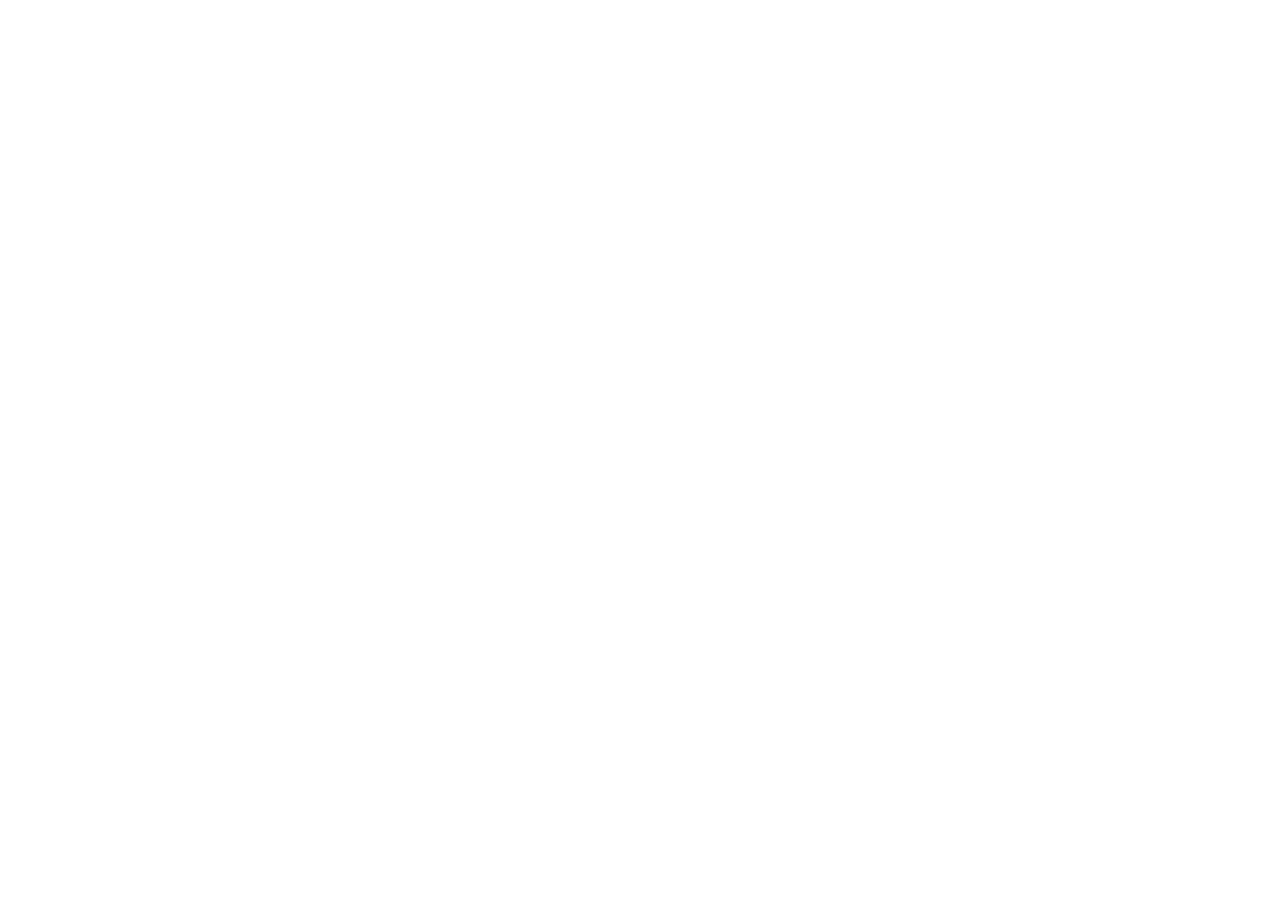
==== practice-front-html-css-js/Chronometer/index.html @ 2078a288 "Started visualStudio code project to make a chronometer." ====
<!DOCTYPE html>
<html lang="en">
<head>
    <meta charset="UTF-8">
    <meta http-equiv="X-UA-Compatible" content="IE=edge">
    <meta name="viewport" content="width=device-width, initial-scale=1.0">
    <title>Document</title>
</head>
<body>
    
</body>
</html>
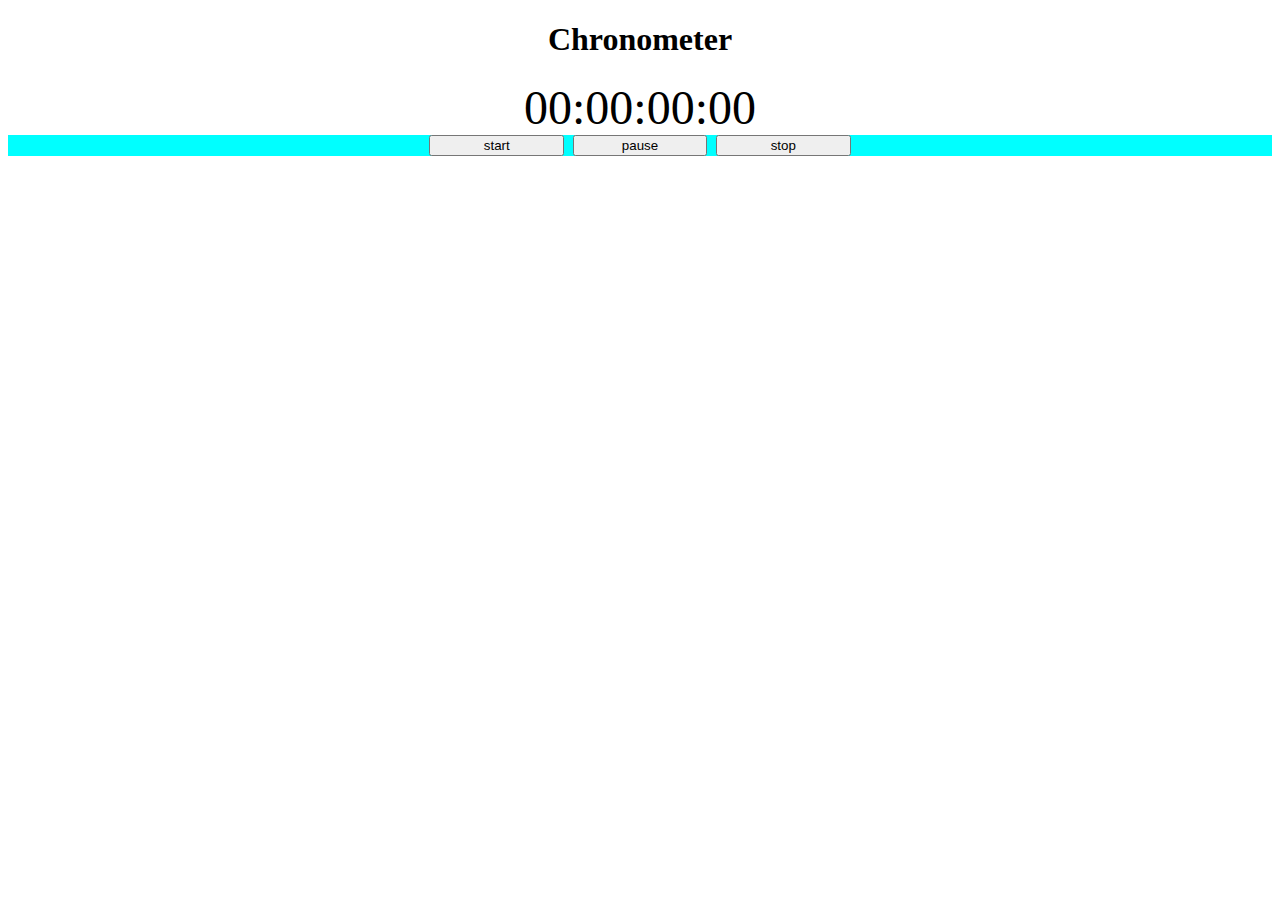
==== commit a0daa69c: "I added the .html .css and .js with the initial chronometer." ====
--- a/practice-front-html-css-js/Chronometer/index.html
+++ b/practice-front-html-css-js/Chronometer/index.html
@@ -1,12 +1,57 @@
 <!DOCTYPE html>
 <html lang="en">
+
 <head>
     <meta charset="UTF-8">
     <meta http-equiv="X-UA-Compatible" content="IE=edge">
     <meta name="viewport" content="width=device-width, initial-scale=1.0">
-    <title>Document</title>
+    <title>Chronometer</title>
+    <link rel="stylesheet" href="css/style.css">
 </head>
+
 <body>
-    
+    <h1> Chronometer </h1>
+
+    <!-- <div>
+        <input type="text" name="chronometer-display" id="chronometer-display" readonly>
+    </div> -->
+
+    <div id="container" class="container-box"> 
+        <div class="box">
+            <div id="days">
+                00
+            </div>
+            <div>
+                :
+            </div>
+            <div id="hours">
+                00
+            </div>
+            <div>
+                :
+            </div>
+            <div id="minutes">
+                00
+            </div>
+            <div>
+                :
+            </div>
+            <div id="seconds">
+                00
+            </div>
+        </div> 
+    </div>
+
+    <div class="wrapper-box">
+        <div class="wrapper">
+            <button id="start" onclick="startChronometer()"> start </button>
+            <button id="pause" onclick="pauseChronometer()"> pause </button>
+            <button id="start" onclick="clearChronometer()"> stop </button>
+        </div>
+    </div>
+
+    <script src="script/chronometerBehavior.js"></script>
 </body>
+
+
 </html>--- a/practice-front-html-css-js/Chronometer/css/style.css
+++ b/practice-front-html-css-js/Chronometer/css/style.css
@@ -0,0 +1,42 @@
+h1{
+    text-align: center;
+}
+
+.box {
+    display: flex;
+    width: 100%;
+    justify-content:center;
+    font-size: 300%;
+}
+
+/* .container-box{
+    display:flex;
+    width: 100%;
+    justify-content: space-evenly;
+    background-color: aqua;
+    font-size: 300%;
+} */
+
+/* #container {
+    width: 50%; 
+    background-color: aqua; 
+    align-items:stretch;
+} */
+
+.wrapper{
+    display: grid;
+    width: 100%;
+    grid-template-columns: 1fr 1fr 1fr;
+   
+     /* source: https://developer.mozilla.org/en-US/docs/Web/CSS/CSS_Grid_Layout/Basic_Concepts_of_Grid_Layout */
+    grid-column: 2 / 3; /* start_column / end_column */
+    grid-row: 1 / 2; /* start_row / end_row */ 
+
+    column-gap: 2%;
+}
+
+.wrapper-box{
+    display: grid;
+    background-color:aqua;
+    grid-template-columns: 1fr 1fr 1fr;
+}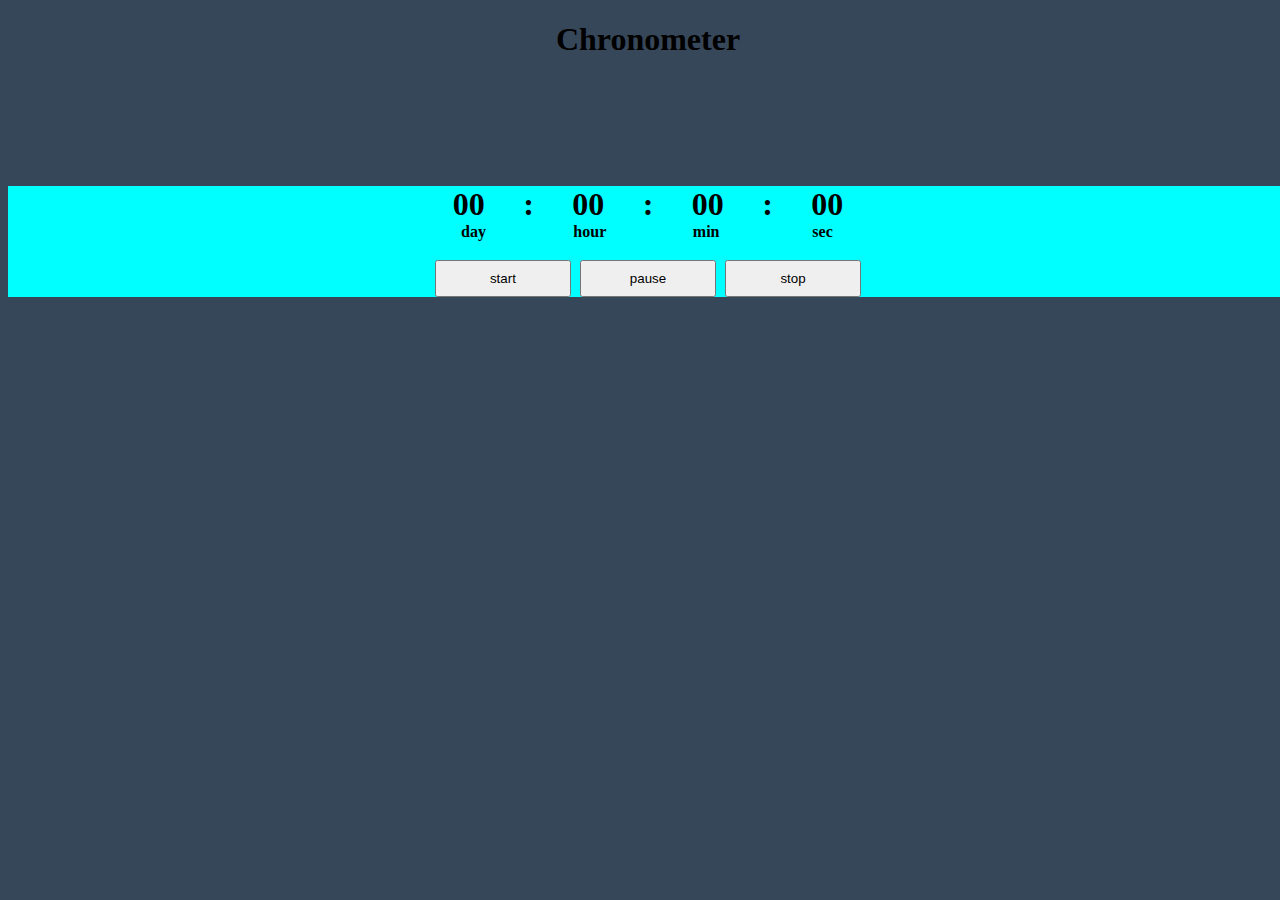
==== commit 6ff920d4: "I made some changes on the style and structure of the numbers of the chronometer." ====
--- a/practice-front-html-css-js/Chronometer/index.html
+++ b/practice-front-html-css-js/Chronometer/index.html
@@ -16,7 +16,7 @@
         <input type="text" name="chronometer-display" id="chronometer-display" readonly>
     </div> -->
 
-    <div id="container" class="container-box"> 
+    <!-- <div id="container" class="container-box"> 
         <div class="box">
             <div id="days">
                 00
@@ -40,16 +40,71 @@
                 00
             </div>
         </div> 
-    </div>
+    </div> -->
 
     <div class="wrapper-box">
-        <div class="wrapper">
+        <div class="time-wrapper">  
+                <div id="days">
+                    00
+                </div>
+                <div>
+                    :
+                </div>
+                <div id="hours">
+                    00
+                </div>
+                <div>
+                    :
+                </div>
+                <div id="minutes">
+                    00
+                </div>
+                <div>
+                    :
+                </div>
+                <div id="seconds">
+                    00
+                </div> 
+        </div>
+        <div class="divider-wrapper">
+            <div id="day-tag">
+                day
+            </div>
+            <div id="hour-tag">
+                hour
+            </div>
+            <div id="min-tag">
+                min
+            </div>
+            <div id="sec-tag">
+                sec
+            </div>
+        </div>
+
+        <div class="wrapper-control">
             <button id="start" onclick="startChronometer()"> start </button>
             <button id="pause" onclick="pauseChronometer()"> pause </button>
             <button id="start" onclick="clearChronometer()"> stop </button>
         </div>
     </div>
 
+    <!-- The audio elements are hidden -->
+    <div>
+        <audio id="tick_audio" hidden>
+            <source src="sounds/1_tick.mp3" type="audio/mpeg">
+            <p>Your browser doesn't support HTML5 audio. Here is
+               a <a href="sounds/1_tick.mp3">link to the audio</a> instead.</p>
+          </audio>
+    </div>
+    <div>
+        <audio id="tock_audio" hidden>
+            <source src="sounds/2_tock.mp3" type="audio/mpeg">
+            <p>Your browser doesn't support HTML5 audio. Here is
+               a <a href="sounds/2_tock.mp3">link to the audio</a> instead.</p>
+          </audio>
+    </div>
+    
+
     <script src="script/chronometerBehavior.js"></script>
 </body>
 
--- a/practice-front-html-css-js/Chronometer/css/style.css
+++ b/practice-front-html-css-js/Chronometer/css/style.css
@@ -1,13 +1,19 @@
+body{
+    background-color: #37475A; /*#37475A;   #232F3E*/
+    width: 100%;
+    height: 100%;
+}
+
 h1{
     text-align: center;
 }
 
-.box {
+/* .box {
     display: flex;
     width: 100%;
     justify-content:center;
     font-size: 300%;
-}
+} */
 
 /* .container-box{
     display:flex;
@@ -22,11 +28,48 @@
     background-color: aqua; 
     align-items:stretch;
 } */
+/* #days{
+    text-align: center;
+} */
 
-.wrapper{
+.divider-wrapper{
+      /* source: https://developer.mozilla.org/en-US/docs/Web/CSS/CSS_Grid_Layout/Basic_Concepts_of_Grid_Layout */
+      display: grid;
+      grid-template-columns: repeat(3, 2fr 1fr) 2fr;
+
+
+      grid-column: 2 / 3; /* start_column / end_column */
+      grid-row: 2 / 3; /* start_row / end_row */ 
+
+}
+
+#day-tag{
+    grid-column: 1 / 2; /* start_column / end_column */
+    grid-row: 1 / 2; /* start_row / end_row */   
+}
+
+#hour-tag{
+    grid-column: 3 / 4; /* start_column / end_column */
+    grid-row: 1 / 2; /* start_row / end_row */   
+}
+
+#min-tag{
+    grid-column: 5 / 6; /* start_column / end_column */
+    grid-row: 1 / 2; /* start_row / end_row */   
+}
+
+#sec-tag{
+    grid-column: 7 / 8; /* start_column / end_column */
+    grid-row: 1 / 2; /* start_row / end_row */   
+}
+
+.time-wrapper{
+    font-weight: bold;
+    font-size: 2rem;
     display: grid;
+    grid-auto-rows: auto;
     width: 100%;
-    grid-template-columns: 1fr 1fr 1fr;
+    grid-template-columns: repeat(3, 2fr 1fr) 2fr;
    
      /* source: https://developer.mozilla.org/en-US/docs/Web/CSS/CSS_Grid_Layout/Basic_Concepts_of_Grid_Layout */
     grid-column: 2 / 3; /* start_column / end_column */
@@ -35,8 +78,28 @@
     column-gap: 2%;
 }
 
+.wrapper-control{
+    display: grid;
+    grid-auto-rows: auto;
+    grid-auto-columns: max-content;
+    width: 100%;
+    grid-template-columns: 1fr 1fr 1fr;
+   
+     /* source: https://developer.mozilla.org/en-US/docs/Web/CSS/CSS_Grid_Layout/Basic_Concepts_of_Grid_Layout */
+    grid-column: 2 / 3; /* start_column / end_column */
+    grid-row: 3 / 4; /* start_row / end_row */ 
+
+    column-gap: 2%;
+}
+
 .wrapper-box{
+    margin-top: 10%;
+    text-align: center;
+    font-weight: bold;
     display: grid;
     background-color:aqua;
     grid-template-columns: 1fr 1fr 1fr;
-}+    grid-template-rows: 1fr 1fr 1fr;
+}
+ 
+
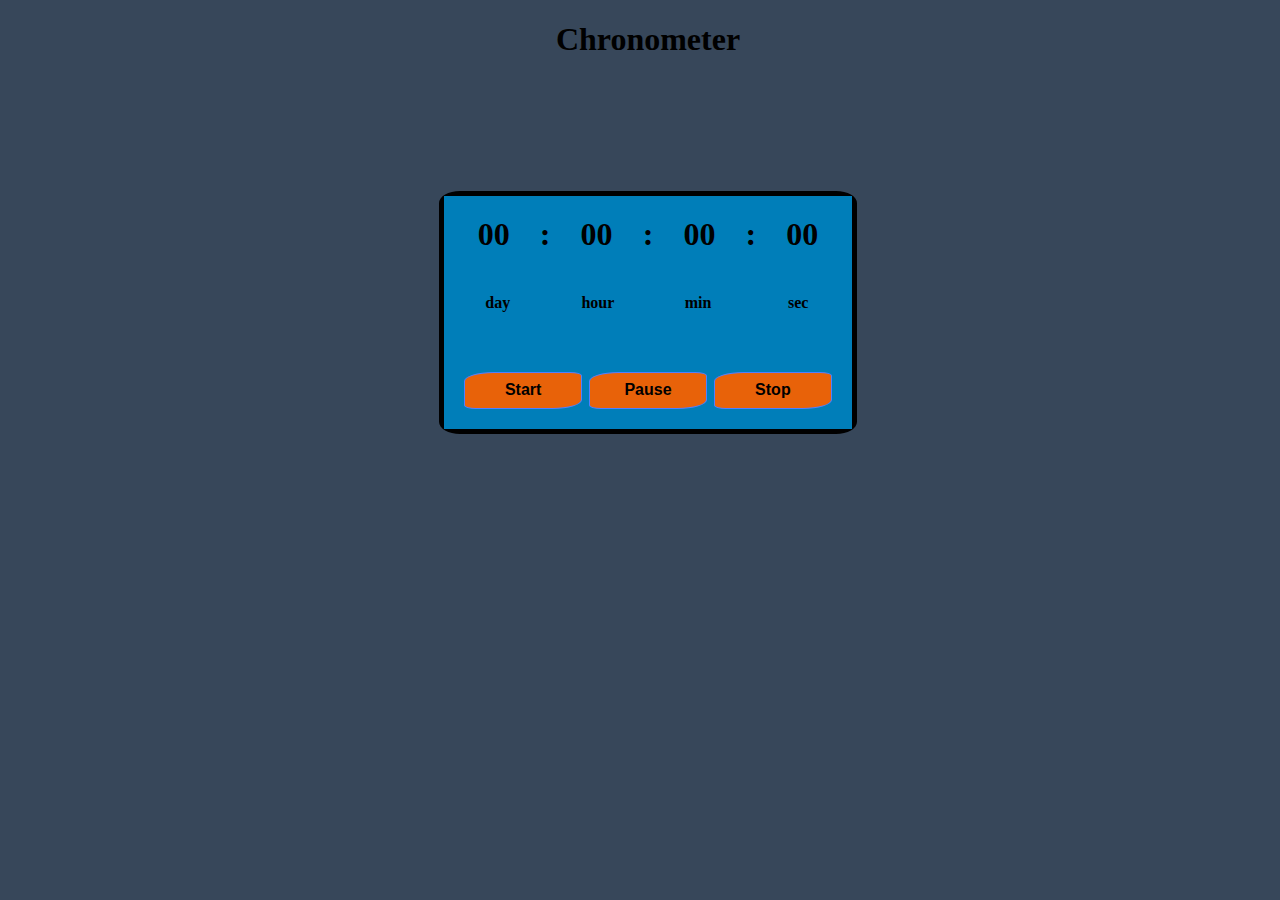
==== commit 60bf709b: "I stylized a bit the size of the chronometer." ====
--- a/practice-front-html-css-js/Chronometer/index.html
+++ b/practice-front-html-css-js/Chronometer/index.html
@@ -42,8 +42,9 @@
         </div> 
     </div> -->
 
-    <div class="wrapper-box">
-        <div class="time-wrapper">  
+    <div class="screen-box">
+        <div class="wrapper-box ">
+            <div class="time-wrapper grid-element">
                 <div id="days">
                     00
                 </div>
@@ -64,27 +65,28 @@
                 </div>
                 <div id="seconds">
                     00
-                </div> 
-        </div>
-        <div class="divider-wrapper">
-            <div id="day-tag">
-                day
+                </div>
             </div>
-            <div id="hour-tag">
-                hour
+            <div class="divider-wrapper grid-element">
+                <div id="day-tag">
+                    day
+                </div>
+                <div id="hour-tag">
+                    hour
+                </div>
+                <div id="min-tag">
+                    min
+                </div>
+                <div id="sec-tag">
+                    sec
+                </div>
             </div>
-            <div id="min-tag">
-                min
+
+            <div class="wrapper-control grid-element">
+                <button id="start" class="control" onclick="startChronometer()"> Start </button>
+                <button id="pause" class="control" onclick="pauseChronometer()"> Pause </button>
+                <button id="stop" class="control" onclick="clearChronometer()"> Stop </button>
             </div>
-            <div id="sec-tag">
-                sec
-            </div>
-        </div>
-
-        <div class="wrapper-control">
-            <button id="start" onclick="startChronometer()"> start </button>
-            <button id="pause" onclick="pauseChronometer()"> pause </button>
-            <button id="start" onclick="clearChronometer()"> stop </button>
         </div>
     </div>
 
@@ -93,17 +95,20 @@
         <audio id="tick_audio" hidden>
             <source src="sounds/1_tick.mp3" type="audio/mpeg">
             <p>Your browser doesn't support HTML5 audio. Here is
-               a <a href="sounds/1_tick.mp3">link to the audio</a> instead.</p>
-          </audio>
+                a <a href="sounds/1_tick.mp3">link to the audio</a> instead.</p>
+        </audio>
     </div>
     <div>
         <audio id="tock_audio" hidden>
             <source src="sounds/2_tock.mp3" type="audio/mpeg">
             <p>Your browser doesn't support HTML5 audio. Here is
-               a <a href="sounds/2_tock.mp3">link to the audio</a> instead.</p>
-          </audio>
+                a <a href="sounds/2_tock.mp3">link to the audio</a> instead.</p>
+        </audio>
     </div>
-    
+
+
+
+
 
     <script src="script/chronometerBehavior.js"></script>
 </body>
--- a/practice-front-html-css-js/Chronometer/css/style.css
+++ b/practice-front-html-css-js/Chronometer/css/style.css
@@ -1,10 +1,15 @@
-body{
-    background-color: #37475A; /*#37475A;   #232F3E*/
+html {
+    font-size: 100%; 
+}
+
+body {
+    background-color: #37475A;
+    /*#37475A;   #232F3E*/
     width: 100%;
     height: 100%;
 }
 
-h1{
+h1 {
     text-align: center;
 }
 
@@ -32,74 +37,144 @@
     text-align: center;
 } */
 
-.divider-wrapper{
-      /* source: https://developer.mozilla.org/en-US/docs/Web/CSS/CSS_Grid_Layout/Basic_Concepts_of_Grid_Layout */
-      display: grid;
-      grid-template-columns: repeat(3, 2fr 1fr) 2fr;
+.divider-wrapper {
+    /* source: https://developer.mozilla.org/en-US/docs/Web/CSS/CSS_Grid_Layout/Basic_Concepts_of_Grid_Layout */
+    display: grid;
+    grid-template-columns: repeat(3, 2fr 1fr) 2fr;
 
 
-      grid-column: 2 / 3; /* start_column / end_column */
-      grid-row: 2 / 3; /* start_row / end_row */ 
+    grid-column: 1 / 3;
+    /* start_column / end_column */
+    grid-row: 2 / 3;
+    /* start_row / end_row */
 
 }
 
-#day-tag{
-    grid-column: 1 / 2; /* start_column / end_column */
-    grid-row: 1 / 2; /* start_row / end_row */   
+#day-tag {
+    grid-column: 1 / 2;
+    /* start_column / end_column */
+    grid-row: 1 / 2;
+    /* start_row / end_row */
 }
 
-#hour-tag{
-    grid-column: 3 / 4; /* start_column / end_column */
-    grid-row: 1 / 2; /* start_row / end_row */   
+#hour-tag {
+    grid-column: 3 / 4;
+    /* start_column / end_column */
+    grid-row: 1 / 2;
+    /* start_row / end_row */
 }
 
-#min-tag{
-    grid-column: 5 / 6; /* start_column / end_column */
-    grid-row: 1 / 2; /* start_row / end_row */   
+#min-tag {
+    grid-column: 5 / 6;
+    /* start_column / end_column */
+    grid-row: 1 / 2;
+    /* start_row / end_row */
 }
 
-#sec-tag{
-    grid-column: 7 / 8; /* start_column / end_column */
-    grid-row: 1 / 2; /* start_row / end_row */   
+#sec-tag {
+    grid-column: 7 / 8;
+    /* start_column / end_column */
+    grid-row: 1 / 2;
+    /* start_row / end_row */
 }
 
-.time-wrapper{
-    font-weight: bold;
+.time-wrapper {
+
+    font-weight: bold; 
     font-size: 2rem;
     display: grid;
     grid-auto-rows: auto;
     width: 100%;
     grid-template-columns: repeat(3, 2fr 1fr) 2fr;
-   
-     /* source: https://developer.mozilla.org/en-US/docs/Web/CSS/CSS_Grid_Layout/Basic_Concepts_of_Grid_Layout */
-    grid-column: 2 / 3; /* start_column / end_column */
-    grid-row: 1 / 2; /* start_row / end_row */ 
+
+    /* source: https://developer.mozilla.org/en-US/docs/Web/CSS/CSS_Grid_Layout/Basic_Concepts_of_Grid_Layout */
+    grid-column: 1 / 2;
+    /* start_column / end_column */
+    grid-row: 1 / 2;
+    /* start_row / end_row */
 
     column-gap: 2%;
 }
 
-.wrapper-control{
+.wrapper-control,
+.time-wrapper,
+.divider-wrapper {
+    background-color: #007EB9;
+    box-sizing: border-box;
+    padding: 5%;
+}
+
+.wrapper-control {
     display: grid;
     grid-auto-rows: auto;
     grid-auto-columns: max-content;
     width: 100%;
     grid-template-columns: 1fr 1fr 1fr;
-   
-     /* source: https://developer.mozilla.org/en-US/docs/Web/CSS/CSS_Grid_Layout/Basic_Concepts_of_Grid_Layout */
-    grid-column: 2 / 3; /* start_column / end_column */
-    grid-row: 3 / 4; /* start_row / end_row */ 
+
+    /* source: https://developer.mozilla.org/en-US/docs/Web/CSS/CSS_Grid_Layout/Basic_Concepts_of_Grid_Layout */
+    grid-column: 1 / 2;
+    /* start_column / end_column */
+    grid-row: 3 / 4;
+    /* start_row / end_row */
 
     column-gap: 2%;
 }
 
-.wrapper-box{
-    margin-top: 10%;
-    text-align: center;
+.wrapper-box {
+    /* margin-top: 10%;     */
+    text-align: center; 
+    margin: 1%; 
+    border: 5px solid;  
+    border-radius: 5%;
     font-weight: bold;
     display: grid;
-    background-color:aqua;
+    background-color: #37475A; 
+    grid-template-columns: 1fr;
+    grid-template-rows: 1fr 1fr 1fr;
+
+    /* grid-auto-rows: 100%; */
+    grid-column: 2 / 3;
+    grid-row: 1/2;
+}
+
+.screen-box{
+    margin-top: 10%;
+    display: grid;
     grid-template-columns: 1fr 1fr 1fr;
-    grid-template-rows: 1fr 1fr 1fr;
+    background-color: #37475A;
 }
- 
 
+/* .grid-element{ 
+    box-sizing: border-box;
+    border-right: 2px solid red;
+    
+} */
+
+.control {
+    box-sizing: border-box;
+    font-size: 1rem;
+    font-weight: bold;
+
+    border-radius: 25% 10%;
+    border: 1px solid #527FFF;
+    background-color: #E86209;
+}
+
+.control:hover {
+    border-radius: 10%/50%;
+    background-color: #51557E;
+}
+
+
+#start:hover {
+    border: 1px solid green;
+}
+
+#pause:hover {
+    border: 1px solid #007EB9;
+
+}
+
+#stop:hover {
+    border: 1px solid #B20600;
+}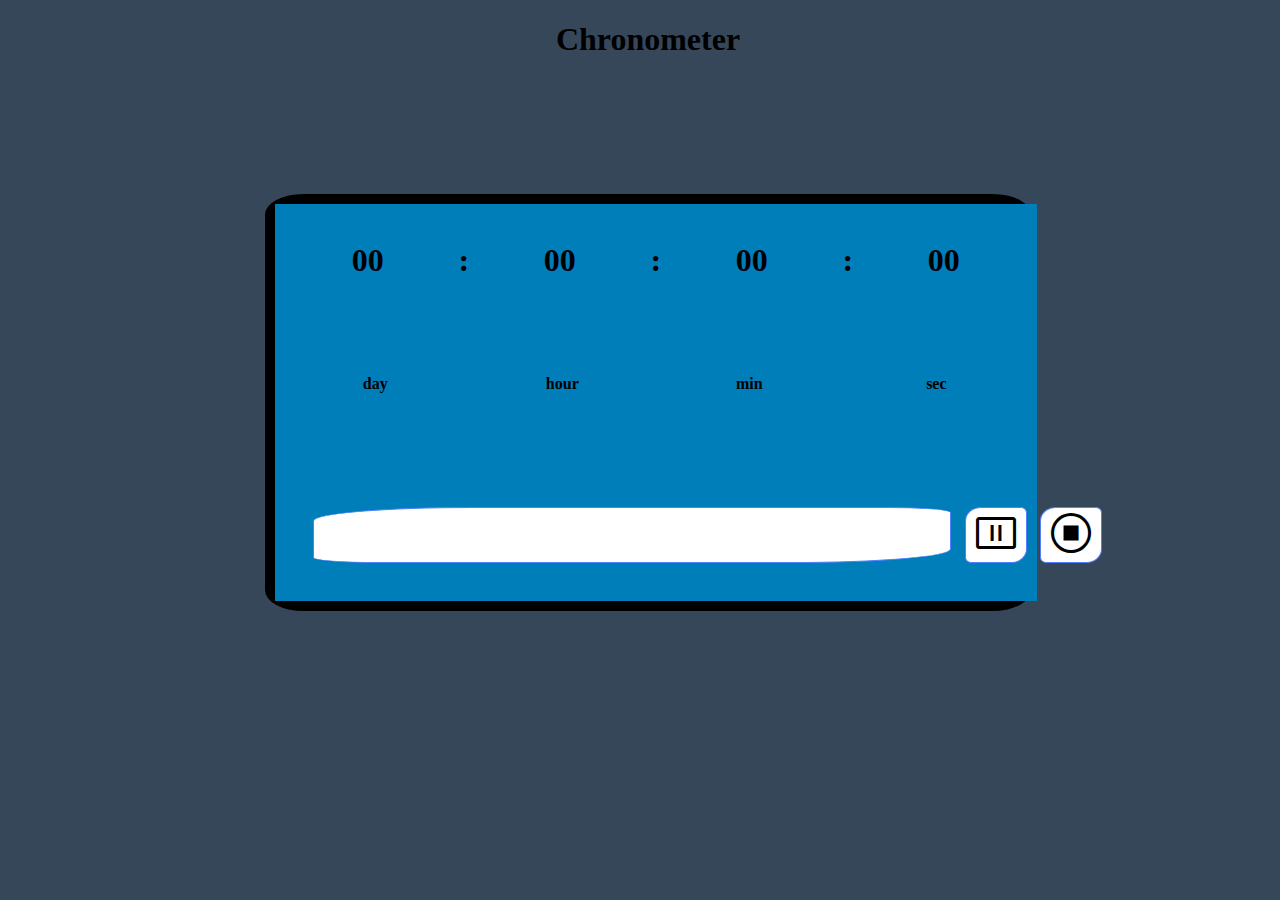
==== commit 1c8fe40e: "I added the icons for pause, stop and play." ====
--- a/practice-front-html-css-js/Chronometer/index.html
+++ b/practice-front-html-css-js/Chronometer/index.html
@@ -7,6 +7,11 @@
     <meta name="viewport" content="width=device-width, initial-scale=1.0">
     <title>Chronometer</title>
     <link rel="stylesheet" href="css/style.css">
+    <link href="https://fonts.googleapis.com/icon?family=Material+Icons" rel="stylesheet">
+    <link rel="stylesheet"
+        href="https://fonts.googleapis.com/css2?family=Material+Symbols+Outlined:opsz,wght,FILL,GRAD@48,400,1,0" />
+    <link rel="stylesheet"
+        href="https://fonts.googleapis.com/css2?family=Material+Symbols+Sharp:opsz,wght,FILL,GRAD@48,400,1,0" />
 </head>
 
 <body>
@@ -83,9 +88,17 @@
             </div>
 
             <div class="wrapper-control grid-element">
-                <button id="start" class="control" onclick="startChronometer()"> Start </button>
-                <button id="pause" class="control" onclick="pauseChronometer()"> Pause </button>
-                <button id="stop" class="control" onclick="clearChronometer()"> Stop </button>
+                <button id="start" class="control" onclick="startChronometer()">
+                    <i class="material-icons">smart_display</i>
+                </button>
+                <button id="pause" class="control" onclick="pauseChronometer()">
+                    <i class="material-symbols-outlined">pause_presentation</i>
+                </button>
+                <button id="stop" class="control" onclick="clearChronometer()">
+                    <span class="material-symbols-sharp">
+                        stop_circle
+                    </span>
+                </button>
             </div>
         </div>
     </div>
--- a/practice-front-html-css-js/Chronometer/css/style.css
+++ b/practice-front-html-css-js/Chronometer/css/style.css
@@ -1,5 +1,5 @@
 html {
-    font-size: 100%; 
+    font-size: 100%;
 }
 
 body {
@@ -80,7 +80,7 @@
 
 .time-wrapper {
 
-    font-weight: bold; 
+    font-weight: bold;
     font-size: 2rem;
     display: grid;
     grid-auto-rows: auto;
@@ -122,13 +122,13 @@
 
 .wrapper-box {
     /* margin-top: 10%;     */
-    text-align: center; 
-    margin: 1%; 
-    border: 5px solid;  
+    text-align: center;
+    margin: 1%;
+    border: 10px solid;
     border-radius: 5%;
     font-weight: bold;
     display: grid;
-    background-color: #37475A; 
+    background-color: #37475A;
     grid-template-columns: 1fr;
     grid-template-rows: 1fr 1fr 1fr;
 
@@ -137,7 +137,7 @@
     grid-row: 1/2;
 }
 
-.screen-box{
+.screen-box {
     margin-top: 10%;
     display: grid;
     grid-template-columns: 1fr 1fr 1fr;
@@ -157,7 +157,8 @@
 
     border-radius: 25% 10%;
     border: 1px solid #527FFF;
-    background-color: #E86209;
+    /* background-color: #E86209; */
+    background-color: white;
 }
 
 .control:hover {
@@ -177,4 +178,9 @@
 
 #stop:hover {
     border: 1px solid #B20600;
-}+}
+
+.control .material-icons, .control .material-symbols-outlined, .control .material-symbols-sharp {
+    font-size: 48px;
+    /* Preferred icon size */
+} 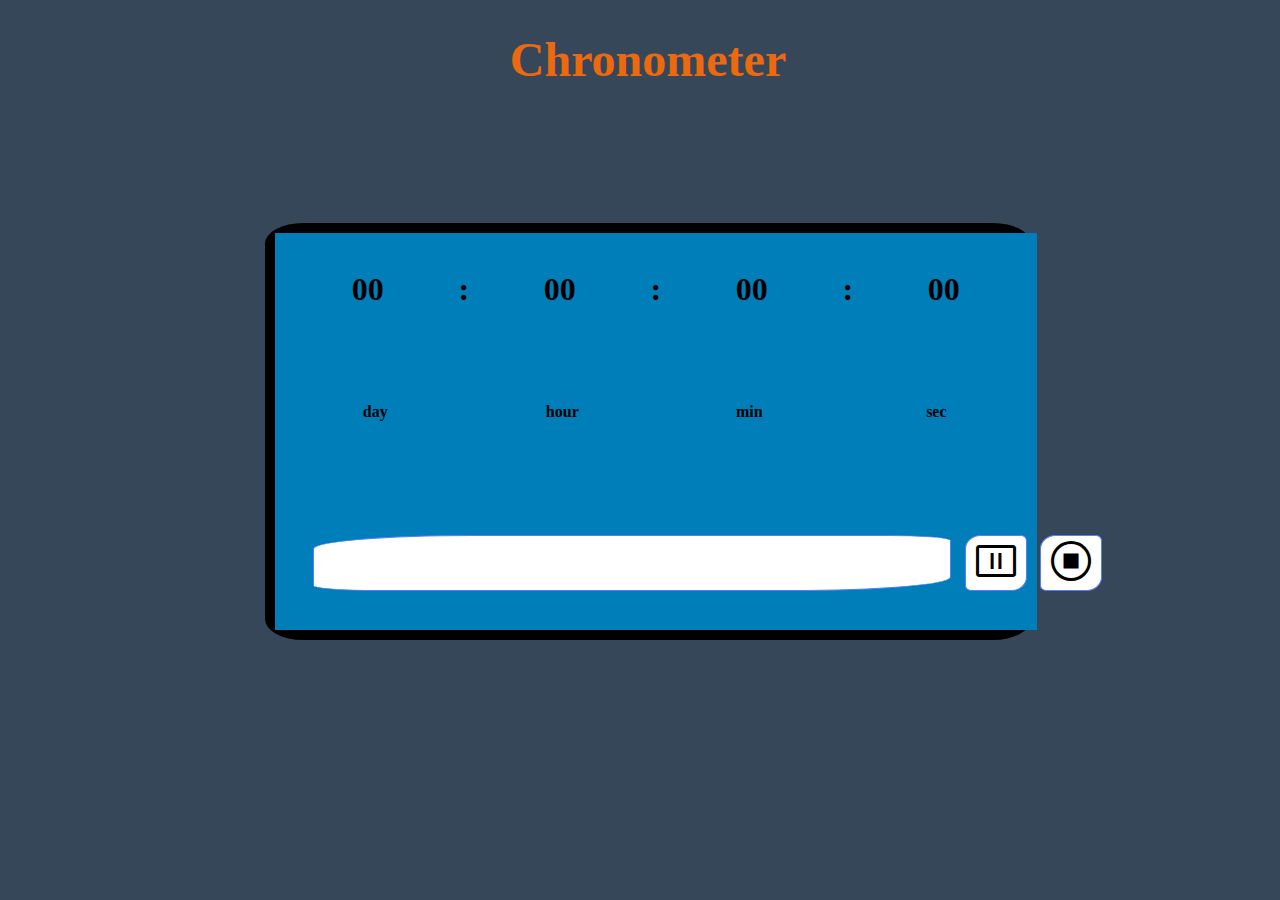
==== commit c066b4a8: "Deleted some comments and edited the <h1> to change the color and the size of its text." ====
--- a/practice-front-html-css-js/Chronometer/index.html
+++ b/practice-front-html-css-js/Chronometer/index.html
@@ -15,37 +15,7 @@
 </head>
 
 <body>
-    <h1> Chronometer </h1>
-
-    <!-- <div>
-        <input type="text" name="chronometer-display" id="chronometer-display" readonly>
-    </div> -->
-
-    <!-- <div id="container" class="container-box"> 
-        <div class="box">
-            <div id="days">
-                00
-            </div>
-            <div>
-                :
-            </div>
-            <div id="hours">
-                00
-            </div>
-            <div>
-                :
-            </div>
-            <div id="minutes">
-                00
-            </div>
-            <div>
-                :
-            </div>
-            <div id="seconds">
-                00
-            </div>
-        </div> 
-    </div> -->
+    <h1> Chronometer </h1> 
 
     <div class="screen-box">
         <div class="wrapper-box ">
--- a/practice-front-html-css-js/Chronometer/css/style.css
+++ b/practice-front-html-css-js/Chronometer/css/style.css
@@ -11,6 +11,8 @@
 
 h1 {
     text-align: center;
+    color: #EC690E;
+    font-size: xxx-large;
 }
 
 /* .box {
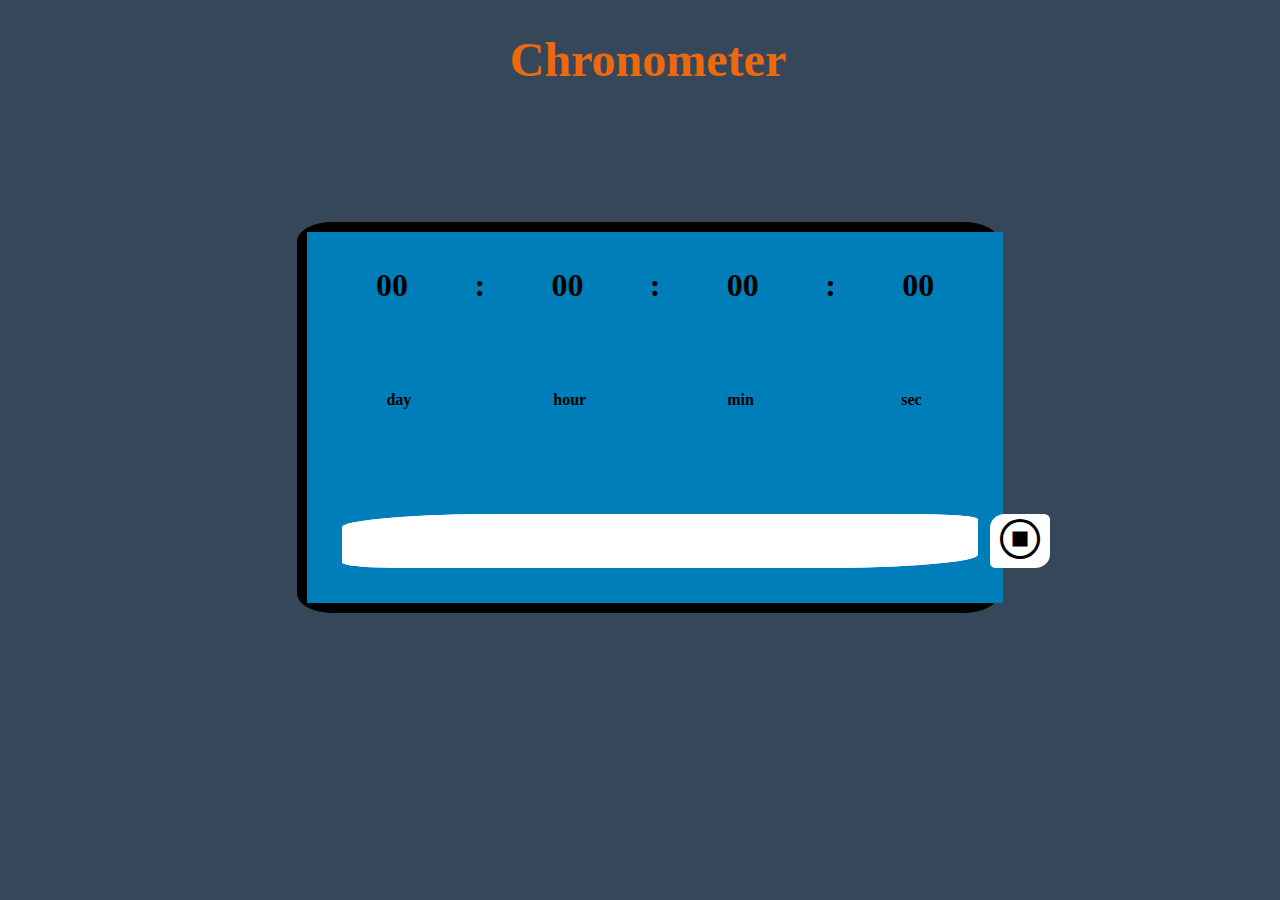
==== commit 2b29cfb3: "I added the dynamic to change the pause and play button. I also ordered a bit the style." ====
--- a/practice-front-html-css-js/Chronometer/index.html
+++ b/practice-front-html-css-js/Chronometer/index.html
@@ -58,12 +58,18 @@
             </div>
 
             <div class="wrapper-control grid-element">
-                <button id="start" class="control" onclick="startChronometer()">
+                <div class="control start-pause">
+                    <button id="start" class="control control-pause-start" onclick="startPauseChronometer()">
+                        <i class="material-icons">smart_display</i>
+                    </button>
+                </div>
+
+                <!-- <button id="start" class="control" onclick="startChronometer()">
                     <i class="material-icons">smart_display</i>
-                </button>
-                <button id="pause" class="control" onclick="pauseChronometer()">
+                </button> -->
+                <!-- <button id="pause" class="control" onclick="pauseChronometer()">
                     <i class="material-symbols-outlined">pause_presentation</i>
-                </button>
+                </button> -->
                 <button id="stop" class="control" onclick="clearChronometer()">
                     <span class="material-symbols-sharp">
                         stop_circle
@@ -91,8 +97,6 @@
 
 
 
-
-
     <script src="script/chronometerBehavior.js"></script>
 </body>
 
--- a/practice-front-html-css-js/Chronometer/css/style.css
+++ b/practice-front-html-css-js/Chronometer/css/style.css
@@ -111,7 +111,7 @@
     grid-auto-rows: auto;
     grid-auto-columns: max-content;
     width: 100%;
-    grid-template-columns: 1fr 1fr 1fr;
+    grid-template-columns: 1fr 1fr;
 
     /* source: https://developer.mozilla.org/en-US/docs/Web/CSS/CSS_Grid_Layout/Basic_Concepts_of_Grid_Layout */
     grid-column: 1 / 2;
@@ -139,6 +139,11 @@
     grid-row: 1/2;
 }
 
+.control-pause-start{
+    border: 0px;
+    grid-column: 1/2;
+}
+
 .screen-box {
     margin-top: 10%;
     display: grid;
@@ -156,33 +161,47 @@
     box-sizing: border-box;
     font-size: 1rem;
     font-weight: bold;
-
     border-radius: 25% 10%;
-    border: 1px solid #527FFF;
+    border: 0px solid #527FFF;
     /* background-color: #E86209; */
     background-color: white;
 }
 
-.control:hover {
+.control:hover { 
     border-radius: 10%/50%;
     background-color: #51557E;
 }
 
-
-#start:hover {
-    border: 1px solid green;
+.start-pause {
+    display: grid;
+    grid-template-columns: 1fr;
 }
 
 #pause:hover {
-    border: 1px solid #007EB9;
-
+    border: 0px solid #007EB9; 
 }
 
 #stop:hover {
-    border: 1px solid #B20600;
-}
-
-.control .material-icons, .control .material-symbols-outlined, .control .material-symbols-sharp {
-    font-size: 48px;
+    border: 0px solid #B20600;
+}
+
+.control .material-icons,
+.control .material-symbols-outlined,
+.control .material-symbols-sharp {
+    font-size: 48px; 
     /* Preferred icon size */
-} +}
+
+.control .material-icons,
+.control .material-symbols-outlined{
+    grid-column: 1/2;
+    /* Preferred icon size */
+}
+
+.control .material-icons:hover,
+.control .material-symbols-outlined:hover,
+.control .material-symbols-sharp:hover{ 
+    color: #EC690E;
+    /* Preferred icon size */
+}
+ 